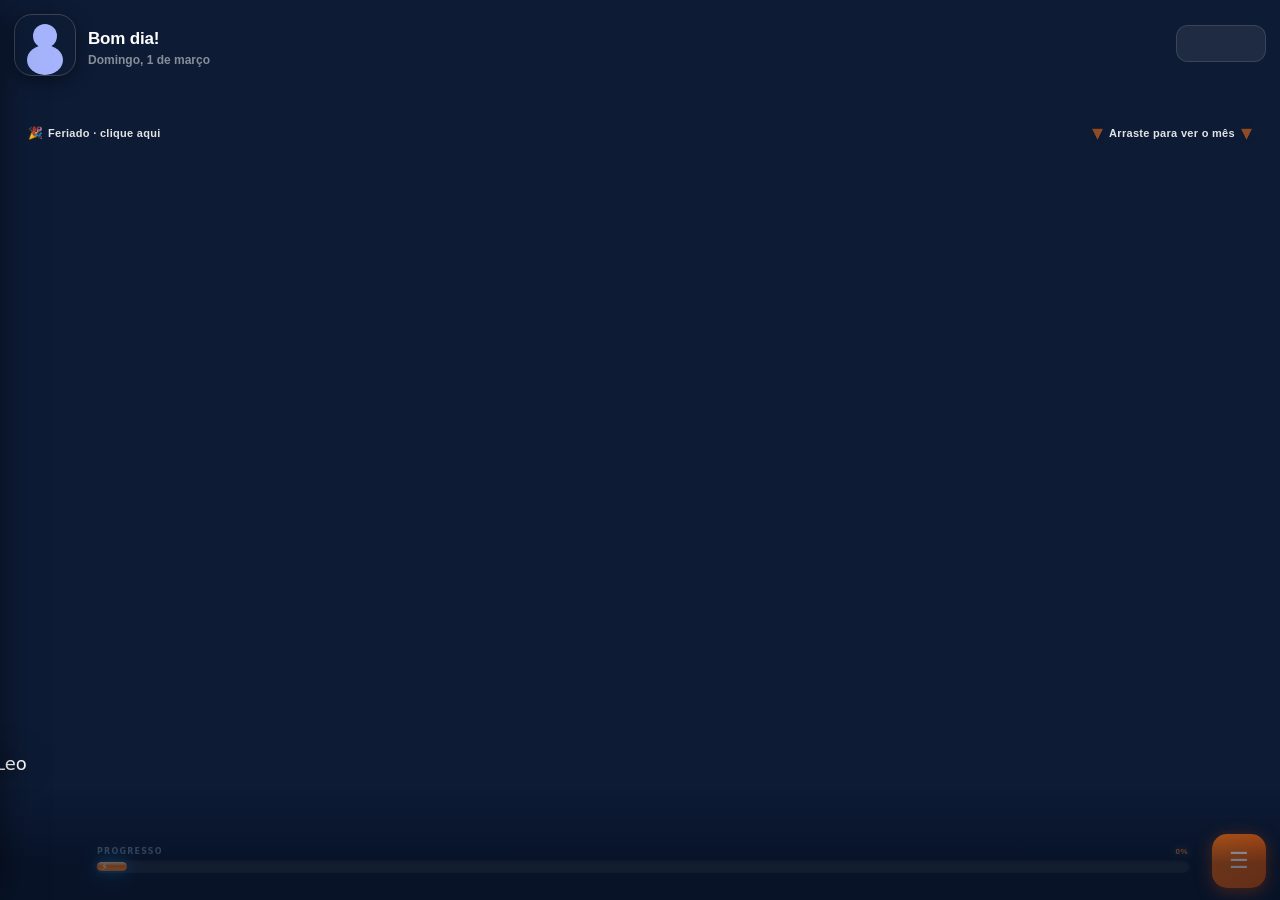
==== recover-pwa.html @ 536095f4 "Recuperação emergencial PWA: página dedicada e auto-redirecionamento Co-authored-by: geldercoslop-de" ====
<!doctype html>
<html lang="pt-BR">
<head>
  <meta charset="utf-8">
  <meta name="viewport" content="width=device-width,initial-scale=1">
  <meta http-equiv="Cache-Control" content="no-cache, no-store, must-revalidate">
  <meta http-equiv="Pragma" content="no-cache">
  <meta http-equiv="Expires" content="0">
  <title>Recuperar Agenda PWA</title>
  <style>
    body{
      margin:0;min-height:100vh;display:flex;align-items:center;justify-content:center;
      background:linear-gradient(160deg,#021824,#04355a);color:#e8f4ff;
      font-family:"Plus Jakarta Sans",Arial,sans-serif;padding:20px;box-sizing:border-box;
    }
    .card{
      width:min(420px,100%);background:rgba(4,53,90,.45);border:1px solid rgba(0,140,180,.25);
      border-radius:18px;padding:22px;box-shadow:0 14px 38px rgba(0,0,0,.45);
    }
    h1{margin:0 0 8px;font-size:18px;font-family:"Space Grotesk",Arial,sans-serif}
    p{margin:0 0 12px;font-size:14px;line-height:1.5;color:rgba(232,244,255,.9)}
    .muted{font-size:12px;color:rgba(180,220,240,.72)}
    .btn{
      width:100%;margin-top:12px;padding:12px 14px;border:none;border-radius:12px;cursor:pointer;
      background:linear-gradient(135deg,#4f46e5,#6366f1);color:#fff;font-weight:800;font-size:14px;
    }
    #status{margin-top:10px;font-size:13px;color:#a5b4fc}
  </style>
</head>
<body>
  <div class="card">
    <h1>🔧 Recuperação do PWA</h1>
    <p>Esta rotina corrige travamentos de botões e telas após atualizações antigas do app.</p>
    <p class="muted">Seus dados locais da agenda são preservados. Apenas cache e service worker serão renovados.</p>
    <button id="run" class="btn">Executar recuperação agora</button>
    <div id="status">Pronto para iniciar.</div>
  </div>

  <script>
    (function () {
      var statusEl = document.getElementById('status');
      var runBtn = document.getElementById('run');

      function setStatus(msg){ if(statusEl) statusEl.textContent = msg; }

      function clearAppCaches() {
        if (!('caches' in window)) return Promise.resolve();
        return caches.keys().then(function(keys){
          return Promise.all(keys
            .filter(function(k){ return String(k).indexOf('agenda-cache-') === 0; })
            .map(function(k){ return caches.delete(k); })
          );
        }).catch(function(){});
      }

      function unregisterWorkers() {
        if (!('serviceWorker' in navigator)) return Promise.resolve();
        return navigator.serviceWorker.getRegistrations().then(function(regs){
          return Promise.all(regs.map(function(r){ return r.unregister(); }));
        }).catch(function(){});
      }

      function goBackToApp() {
        var target = '/?_pwa_recover=' + Date.now();
        try {
          var u = new URL(window.location.href);
          u.pathname = '/';
          u.search = '?_pwa_recover=' + Date.now();
          target = u.toString();
        } catch (_) {}
        window.location.replace(target);
      }

      function run() {
        runBtn.disabled = true;
        setStatus('Limpando service worker antigo...');
        unregisterWorkers()
          .then(function(){
            setStatus('Limpando cache antigo...');
            return clearAppCaches();
          })
          .then(function(){
            setStatus('Aplicando atualização...');
            setTimeout(goBackToApp, 250);
          })
          .catch(function(){
            setStatus('Falha parcial. Tentando abrir a agenda...');
            setTimeout(goBackToApp, 350);
          });
      }

      runBtn.addEventListener('click', run);
      setTimeout(run, 450);
    })();
  </script>
</body>
</html>
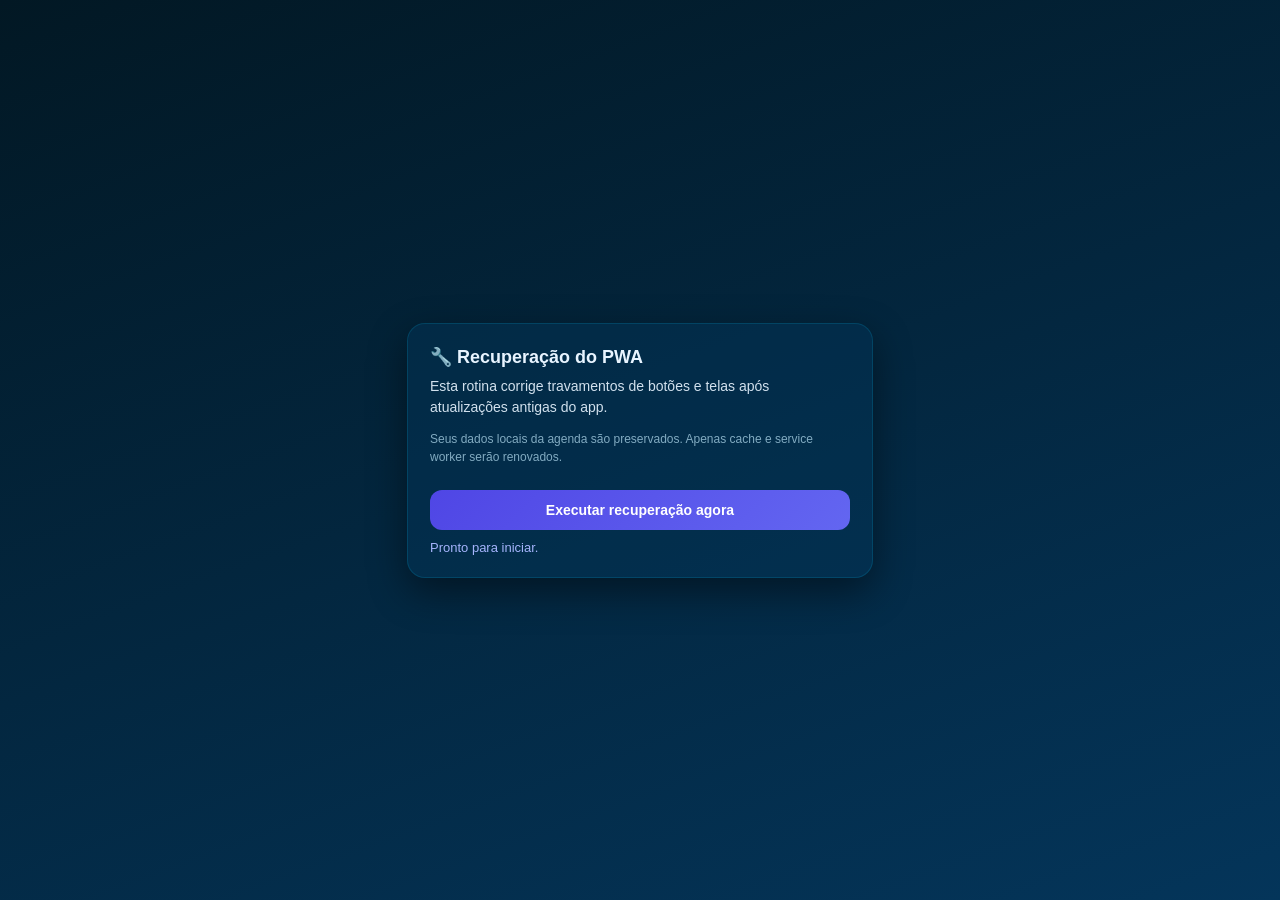
==== commit b4bfb3f0: "Atualização tradicional: sem limpeza automática e sem reload forçado Co-authored-by: geldercoslop-de" ====
--- a/recover-pwa.html
+++ b/recover-pwa.html
@@ -90,7 +90,6 @@
       }
 
       runBtn.addEventListener('click', run);
-      setTimeout(run, 450);
     })();
   </script>
 </body>
